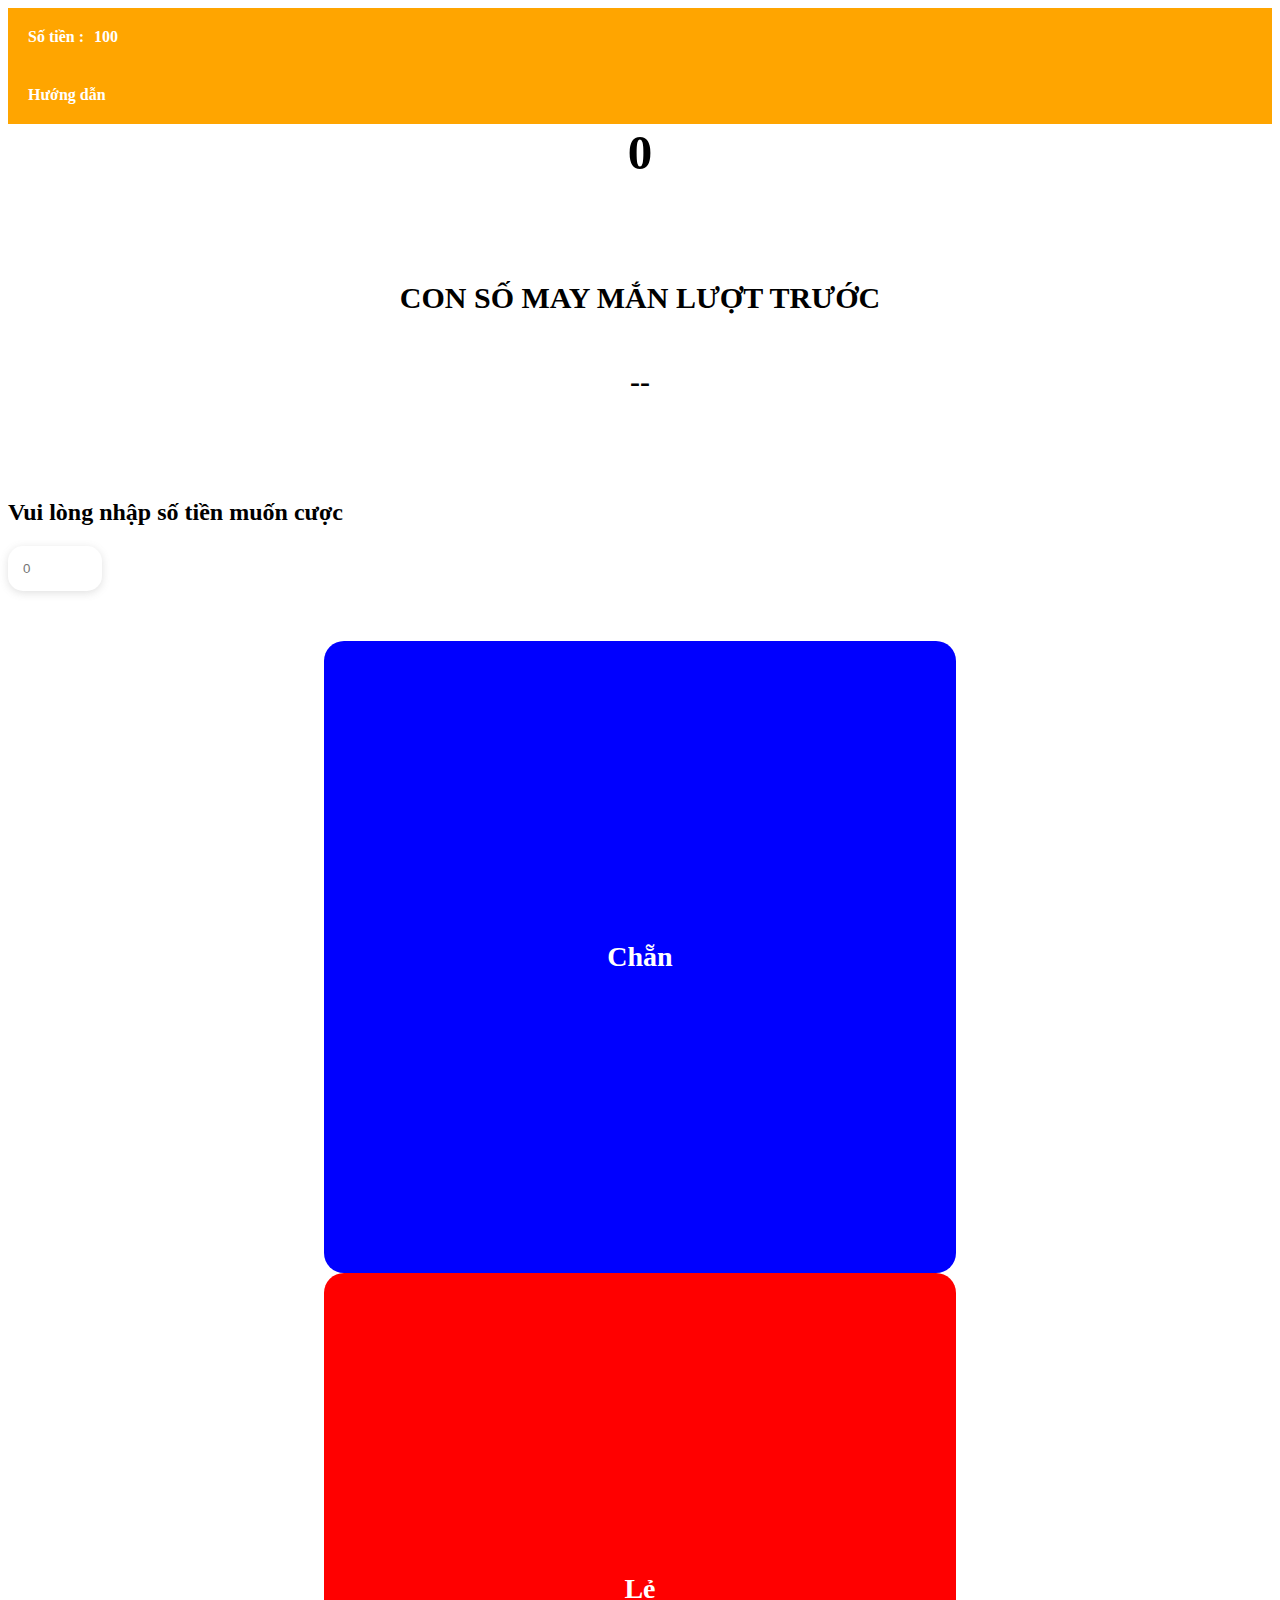
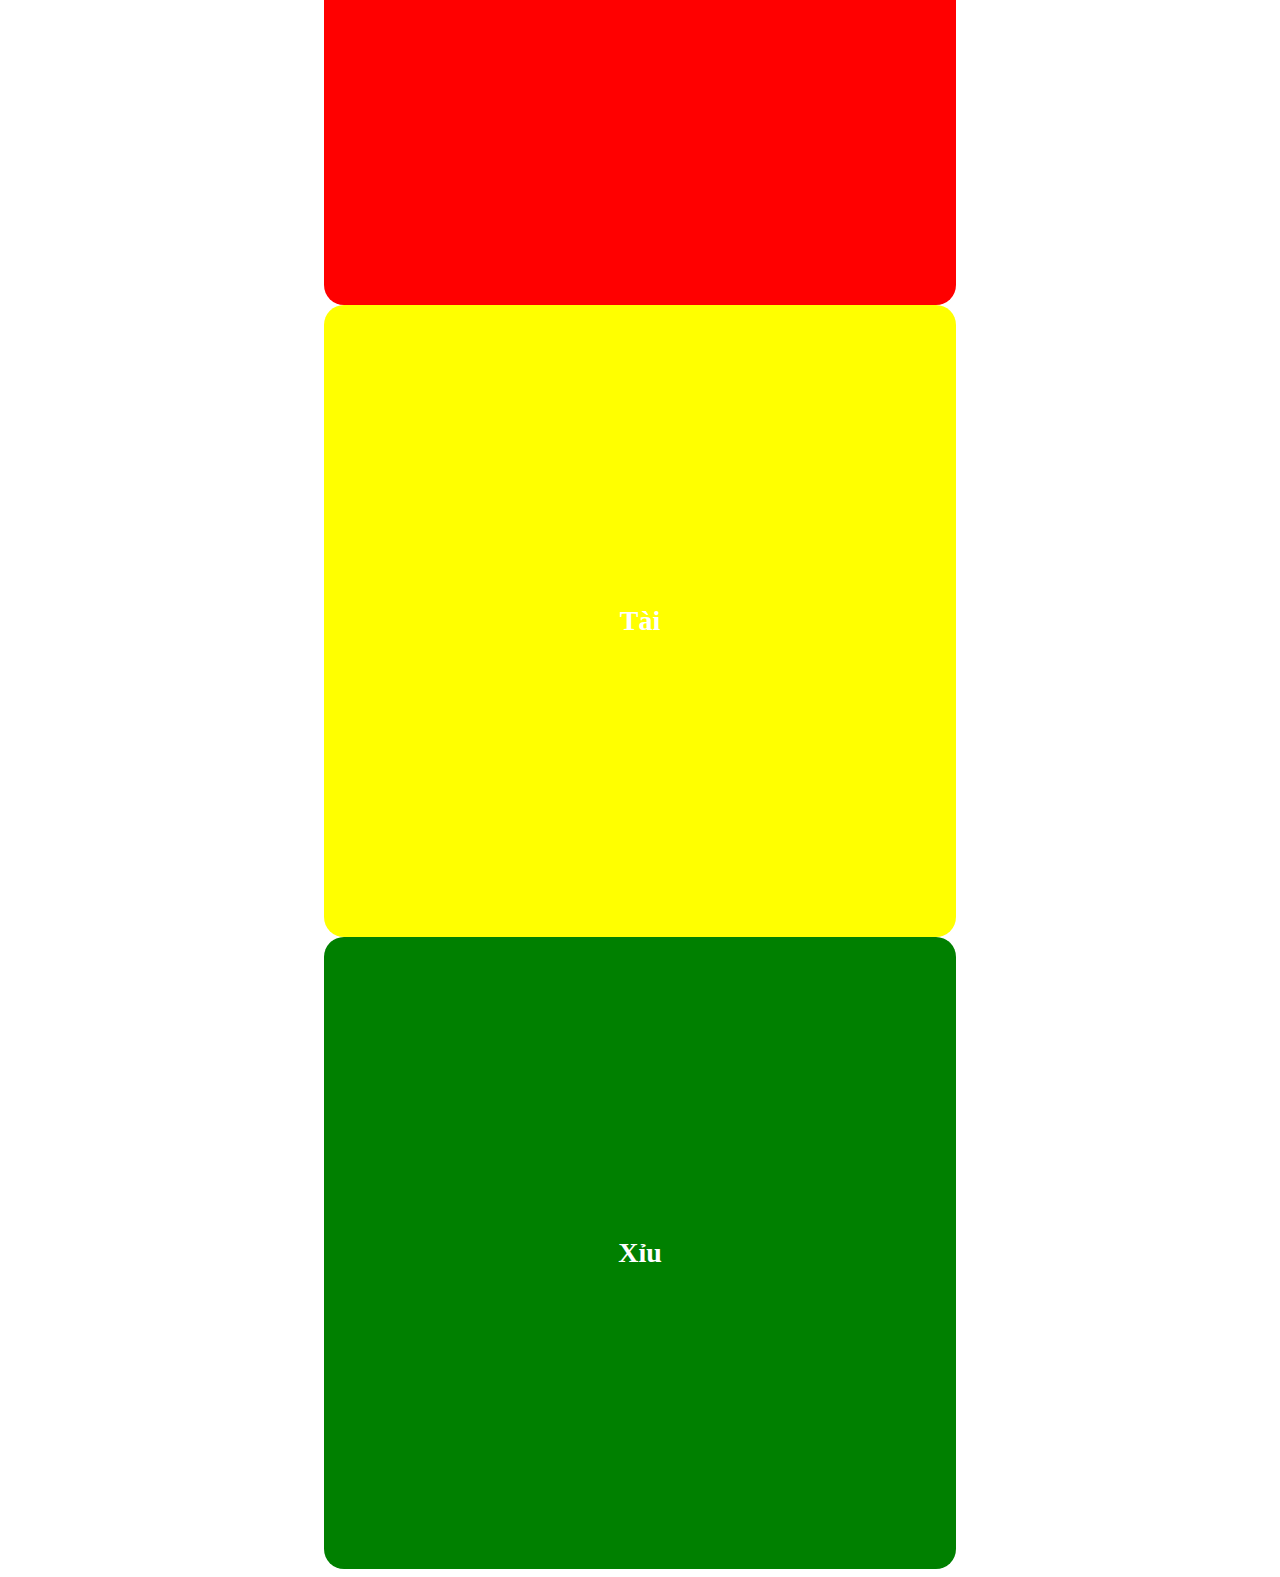
==== game.html @ 45c79994 "lan1" ====
<!DOCTYPE html>
<html lang="en">

<head>
    <meta charset="UTF-8">
    <meta name="viewport" content="width=device-width, initial-scale=1.0">
    <title>Game may man</title>
    <link rel="stylesheet" href="game.css">
    <link rel="stylesheet" href="https://cdn.jsdelivr.net/npm/bootstrap@4.6.2/dist/css/bootstrap.min.css"
        integrity="sha384-xOolHFLEh07PJGoPkLv1IbcEPTNtaed2xpHsD9ESMhqIYd0nLMwNLD69Npy4HI+N" crossorigin="anonymous">
    <link rel="stylesheet" href="https://cdnjs.cloudflare.com/ajax/libs/font-awesome/6.4.0/css/all.min.css"
        integrity="sha512-iecdLmaskl7CVkqkXNQ/ZH/XLlvWZOJyj7Yy7tcenmpD1ypASozpmT/E0iPtmFIB46ZmdtAc9eNBvH0H/ZpiBw=="
        crossorigin="anonymous" referrerpolicy="no-referrer" />
</head>

<body>
    <div class="warning">
        <div class="container">
            <div class="banner">
                Bạn đã hết tiền
            </div>
            <div class="detail">
                Vui lòng load lại trang để chơi lại
            </div>
        </div>
    </div>
    <div class="support ">
        <div class="canbutton">
            <h1>Hướng dẫn</h1>
            <div class="p">
                Lorem ipsum dolor sit amet consectetur adipisicing elit. Minima totam aperiam impedit porro quia iste
                rem dolorem eum, nulla beatae blanditiis incidunt esse. Laudantium officiis itaque explicabo ratione
                dolorem. Cupiditate.
                Lorem ipsum dolor sit amet consectetur adipisicing elit. Nam, neque quidem earum fugit tempore quae quos
                laudantium. Iure sit alias sapiente at, fugit corporis commodi? Unde alias accusamus dolores quisquam?
                Lorem ipsum dolor sit amet consectetur adipisicing elit. Cumque esse ipsam dolorum! Labore, quisquam
                dolorum dicta facere ab dolorem inventore. Ex repellendus quisquam at sit nobis incidunt eius culpa
                nihil.
            </div>


            <button class="button-dong">x</button>
        </div>
    </div>
    <header class="header">
        <div class="container">
            <div class="row">
                <div class="money item">
                    <div class="title">Số tiền : </div>
                    <div id="coin">
                        100
                    </div>
                </div>
                <div class="huongdan item">Hướng dẫn</div>
            </div>
        </div>
    </header>
    <div class="clock">
        <div class="container">
            <div class="content">0</div>
        </div>
    </div>
    <div class="csmm">
        <div class="container">
            <div class="cangiua">
                
                    <div class="title">CON SỐ MAY MẮN LƯỢT TRƯỚC</div>
                    <div class="content">--</div>
                
            </div>
        </div>
    </div>
    <div class="datCuoc">
        <div class="container">
            <div class="title">Vui lòng nhập số tiền muốn cược</div>
            <input type="number" placeholder="0" max="1000" min="0">
            <div class="half">
                <div class="row">
                    <div class="col-lg-3 col-md-3 col-sm-3 col-6">
                        <div class="button chan">Chẵn</div>
                    </div>
                    <div class="col-lg-3 col-md-3 col-sm-3 col-6">
                        <div class="button le">Lẻ</div>
                    </div>
                    <div class="col-lg-3 col-md-3 col-sm-3 col-6">
                        <div class="button tai">Tài</div>
                    </div>
                    <div class="col-lg-3 col-md-3 col-sm-3 col-6">
                        <div class="button xiu">Xỉu</div>
                    </div>
                </div>
            </div>
        </div>
    </div>
    <script src="game.js"></script>
</body>

</html>
---- game.css ----
/* base  */
.row{
    justify-content: space-between;
}
.half {
    width: 50%;
    margin: auto;
}
/* end base  */

/* huong dan  */

.support {
    display: none;
    position: fixed;
   width: 40%;
   background-color: white;
   border: 1px solid black;
   top: 20%;
   left: 30%;
    z-index: 10;
}
.csmm {
    margin-top: 100px;
}
.csmm .cangiua{ 
    text-align: center;
}
.csmm .cangiua .title {
    font-size: 30px;
    font-weight: 600;
}
.csmm .cangiua .content{
    margin-top: 50px;
    font-size: 30px;
    font-weight: 600;
}
.support.hienhuongdan {
    display: block;
}
.support .canbutton {
    position: relative;
    padding: 10px;
    
}
.support .canbutton .p{
    overflow: auto;

}
.support .canbutton button {
    position: absolute;
    top: -10px;
    right: -10px;
}
.support h1 {
    text-align: center;
}
/* end huong dan  */

.header {
    background-color: orange;
    
}

.row .item{
    padding: 20px;
    color: white;
    font-size: 3 rem;
    font-weight: 600;
}
.row .huongdan {
    cursor: pointer;
}
.money{
    display: flex;
}
.money .title {
    margin-right: 10px;
}
.clock .content{
    text-align: center;
    font-size: 49px;
    font-weight: 600;
}
.warning.warning-on {
    display: block;
    
}
.warning {
    z-index: 999;
    display: none ;
    position: fixed;
    top: 0;
    text-align: center;
    left: 0;
    width: 100vw;
    height: 100vh;
    background-color: white;
}

.warning .banner {
    font-size: 50px;
    font-weight: 600;
}
/* button */
.datCuoc {
    margin-top: 100px;
}
.button{
    border-radius: 20px;
    display: flex;
    justify-content: center;
    align-items: center;
    font-size: 28px;
    font-weight: 600;
    background-color: green;
    color: white;
    aspect-ratio: 1/1;
    cursor: pointer;
}
.chan {
    background-color: blue;
}
.le {
    background-color: red;
}
.tai {
    background-color: yellow;
}
.xiu {
    background-color: green;
}
/* end button */
/* nhap tien cuoc  */
.datCuoc .title {
    font-size: 24px;
    font-weight: 600;
    margin-bottom: 20px;
}
.datCuoc input {
    padding: 15px;
    border-radius: 15px;
    margin-bottom: 50px;
    outline: none;
    border: none;
    box-shadow: rgba(99, 99, 99, 0.2) 0px 2px 8px 0px;
}
/* end nhap tien cuoc  */
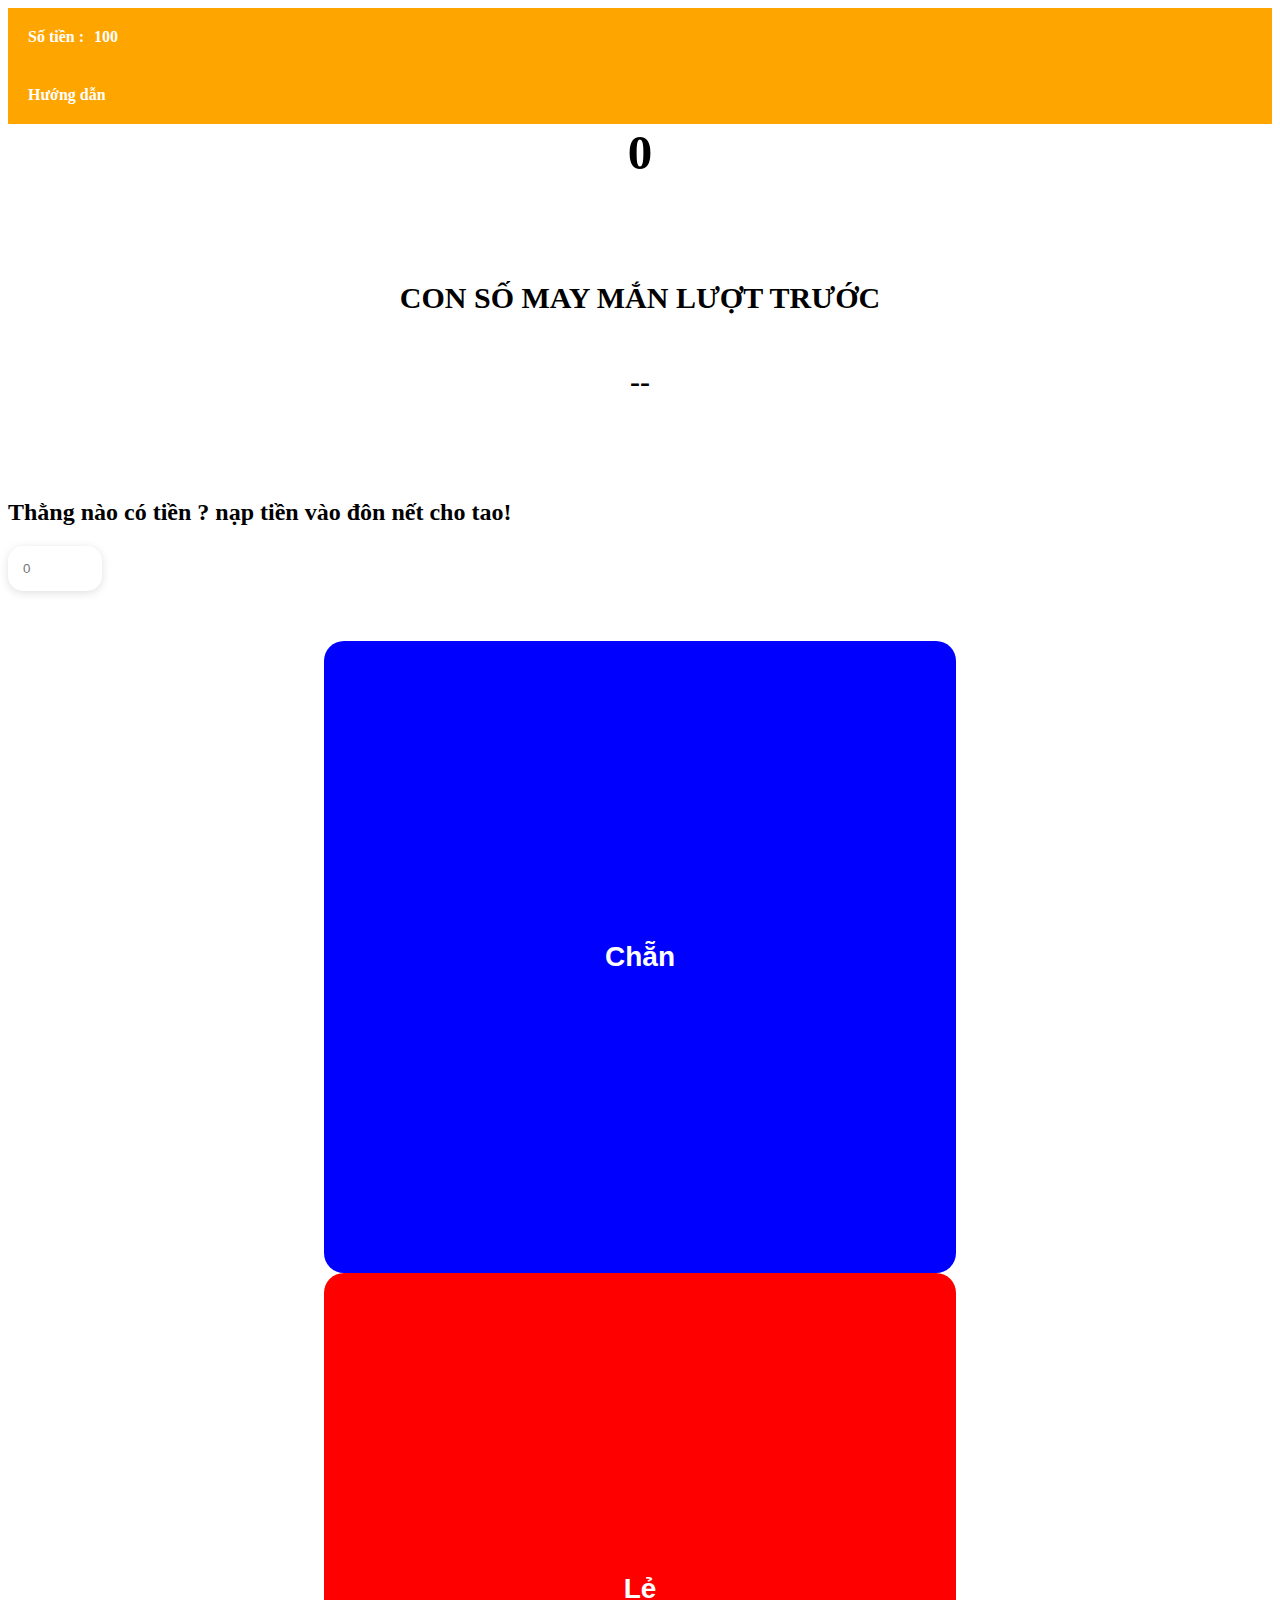
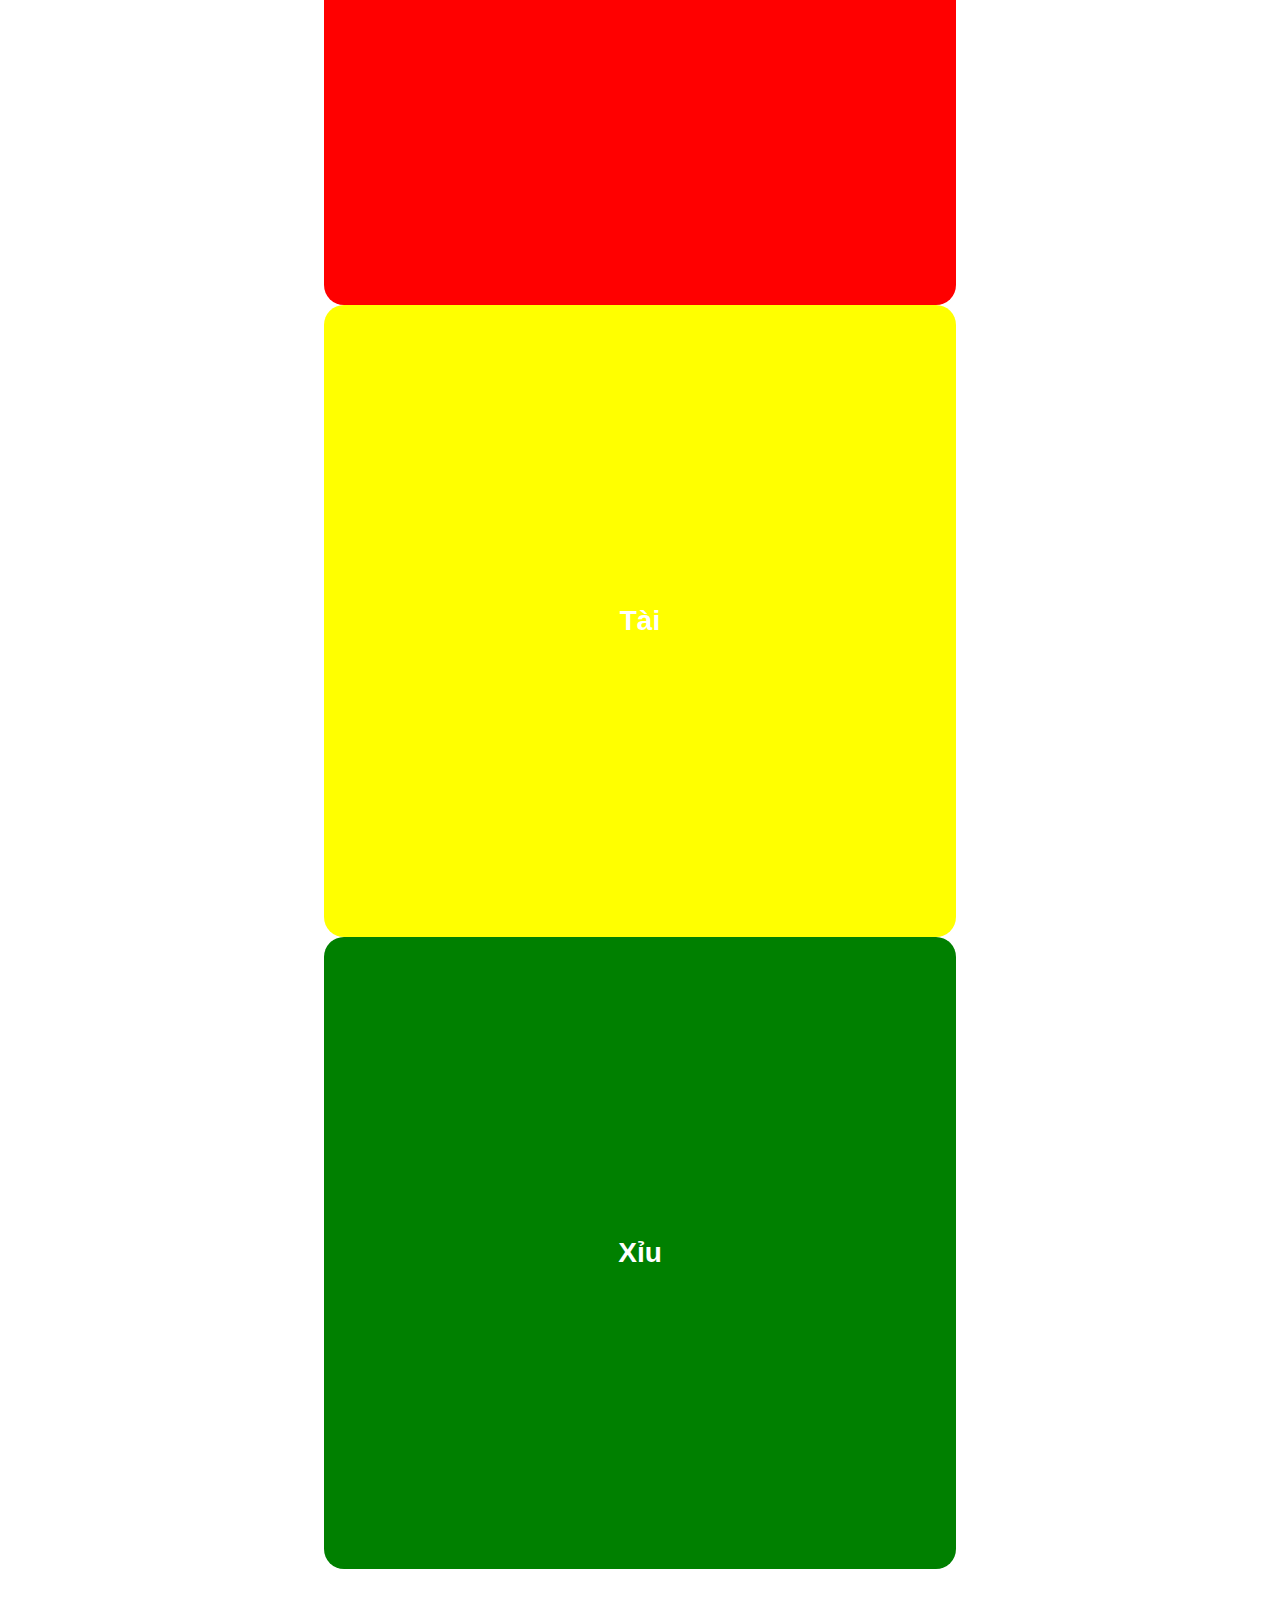
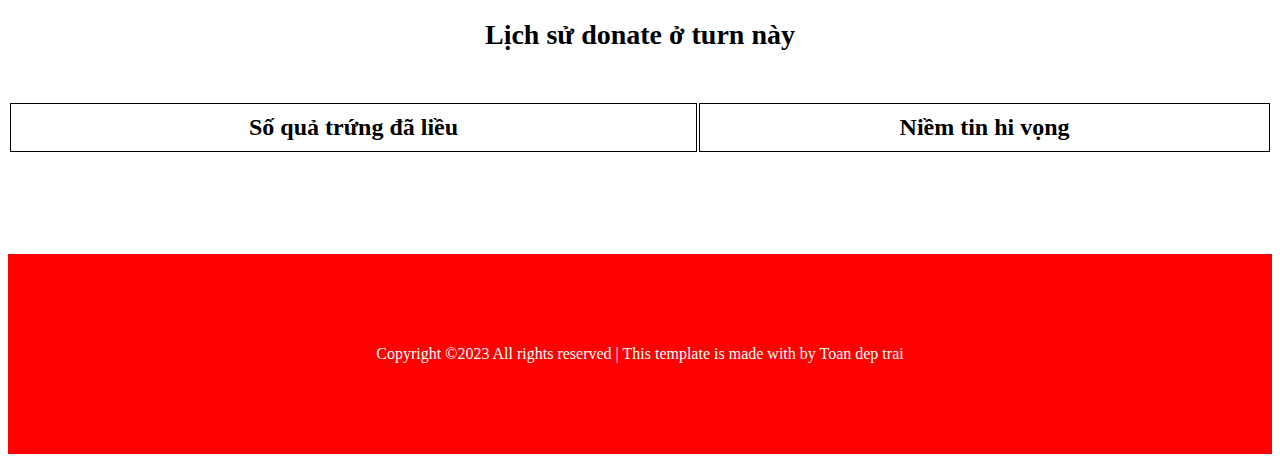
==== commit 9fd800f7: "lan2" ====
--- a/game.html
+++ b/game.html
@@ -72,26 +72,54 @@
     </div>
     <div class="datCuoc">
         <div class="container">
-            <div class="title">Vui lòng nhập số tiền muốn cược</div>
-            <input type="number" placeholder="0" max="1000" min="0">
+            <div class="title">Thằng nào có tiền ? nạp tiền vào đôn nết cho tao!</div>
+            <input type="number" id="tienCuoc" placeholder="0" max="1000" min="0">
             <div class="half">
                 <div class="row">
                     <div class="col-lg-3 col-md-3 col-sm-3 col-6">
-                        <div class="button chan">Chẵn</div>
+                        <button class="button chan">
+                            Chẵn
+                        </button>
                     </div>
                     <div class="col-lg-3 col-md-3 col-sm-3 col-6">
-                        <div class="button le">Lẻ</div>
+                        <button class="button le">
+                            Lẻ
+                        </button>
                     </div>
                     <div class="col-lg-3 col-md-3 col-sm-3 col-6">
-                        <div class="button tai">Tài</div>
+                        <button class="button tai">
+                            Tài
+                        </button>
                     </div>
                     <div class="col-lg-3 col-md-3 col-sm-3 col-6">
-                        <div class="button xiu">Xỉu</div>
+                        <button class="button xiu">
+                            Xỉu
+                        </button>
                     </div>
                 </div>
             </div>
         </div>
     </div>
+    <div class="history">
+        <div class="container">
+            <div class="title">Lịch sử donate ở turn này</div>
+            <table>
+                <thead>
+                    <tr>
+                        <th>Số quả trứng đã liều</th>
+                        <th>Niềm tin hi vọng</th>
+                    </tr>
+                </thead>
+                <tbody>
+                </tbody>
+            </table>
+        </div>
+    </div>
+    <footer class="footer">
+        <div class="mid">
+            Copyright ©2023 All rights reserved | This template is made with  by Toan dep trai
+        </div>
+    </footer>
     <script src="game.js"></script>
 </body>
 
--- a/game.css
+++ b/game.css
@@ -107,6 +107,8 @@
     margin-top: 100px;
 }
 .button{
+    border: none;
+    width: 100%;
     border-radius: 20px;
     display: flex;
     justify-content: center;
@@ -146,4 +148,47 @@
     box-shadow: rgba(99, 99, 99, 0.2) 0px 2px 8px 0px;
 }
 /* end nhap tien cuoc  */
+/* history */
+.history {
+    margin-bottom: 100px;
+}
+.history .title {
+    margin-top: 50px;
+    margin-bottom: 50px;
+    text-align: center;
+    font-size: 28px;
+    font-weight: 600;
+}
+table {
+    width: 100%;
+}
+th {
+    text-align: center;
+    font-size: 24px;
+    padding: 10px;
+    border: 1px solid black;
+}
+td {
+    border: 1px solid black;
+}
+/* end history */
+/* footer */
+footer{
+    height: 200px;
+    background-color: red;
+    display: flex;
+    justify-content: center;
+    align-items: center;
+}
+footer .mid {
+    height: 100%;
+    color: white;
+    font-size: 16px;
+    display: flex;
+    justify-content: center;
+    align-items: center;
+    text-align: center;
+    font-weight: 500;
+}
+/*end footer */
 
